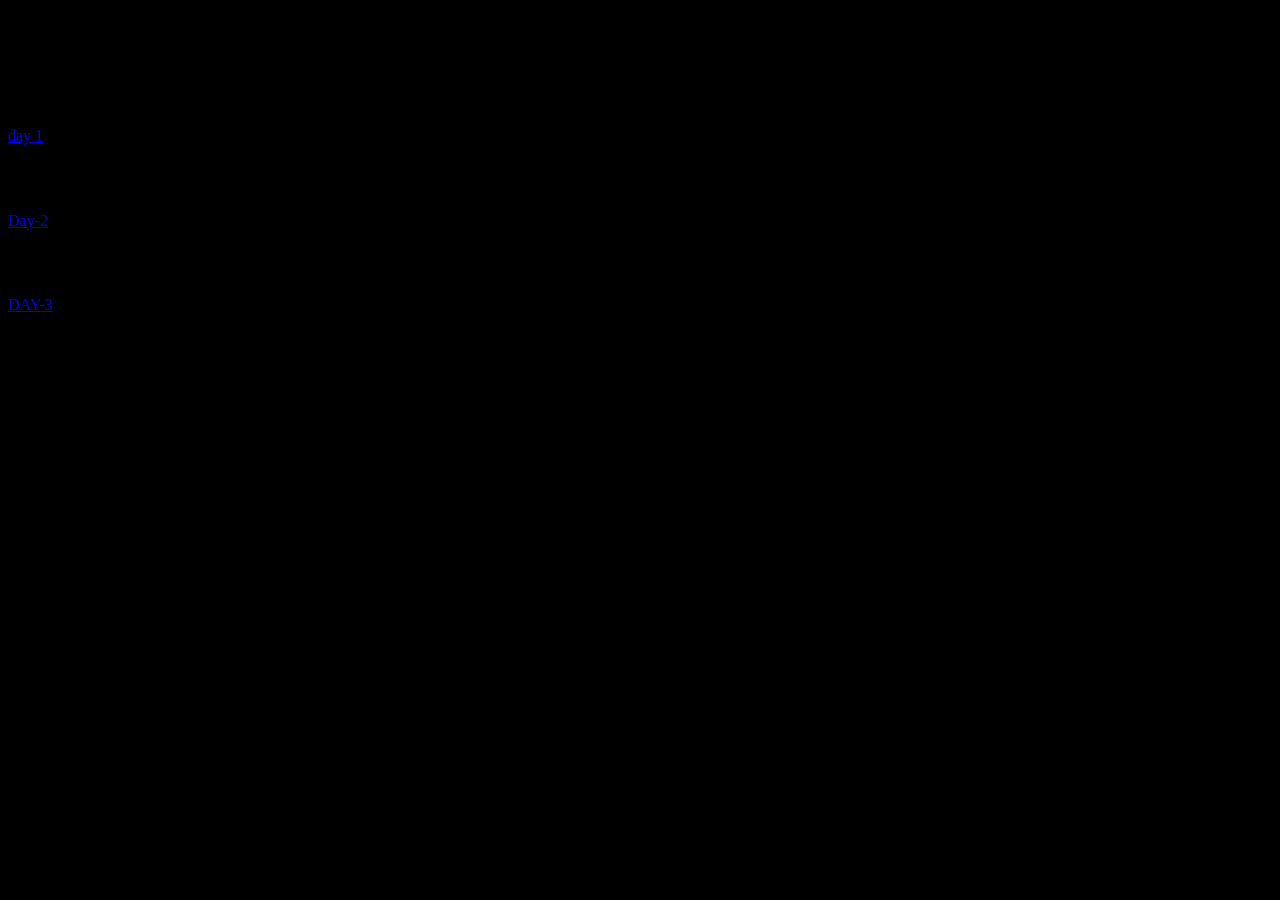
==== index.html @ 194633fd "index completed" ====
<!DOCTYPE html>
<html lang="en">
<head>
    <meta charset="UTF-8">
    <meta name="viewport" content="width=device-width, initial-scale=1.0">
    <title>Document</title>

    <style>
        body{

            background-color: black;
        }
    </style>
</head>
<body>
    <div class="all">

        <h1>All projects</h1>
        <section class="day-1">
            
            <h2>DAY-1 work</h2>

              <nav class="day-2-link">

        <a href="https://github.com/ronak01-tech/bca-practical/tree/main/bca-day-1">day 1</a>
        
    </nav>

        </section>

        
    
  

   <section class="day-2">
        <h2>DAY-2 Work</h2>

        <nav class="day-2-link">
            <a href="https://github.com/ronak01-tech/bca-practical/tree/main/day-2">Day-2</a>
            
        </nav>
    
        </section>


        <section class="day-3">

            <h2>DAY-2 Work</h2>

            <nav class="day-3-link">
                <a href="https://github.com/ronak01-tech/bca-practical/tree/main/day-3">DAY-3</a>

            </nav>

        </section>


        <section>
            <h2></h2>
            <nav></nav>
        </section>
        




     </div>
</body>
</html>
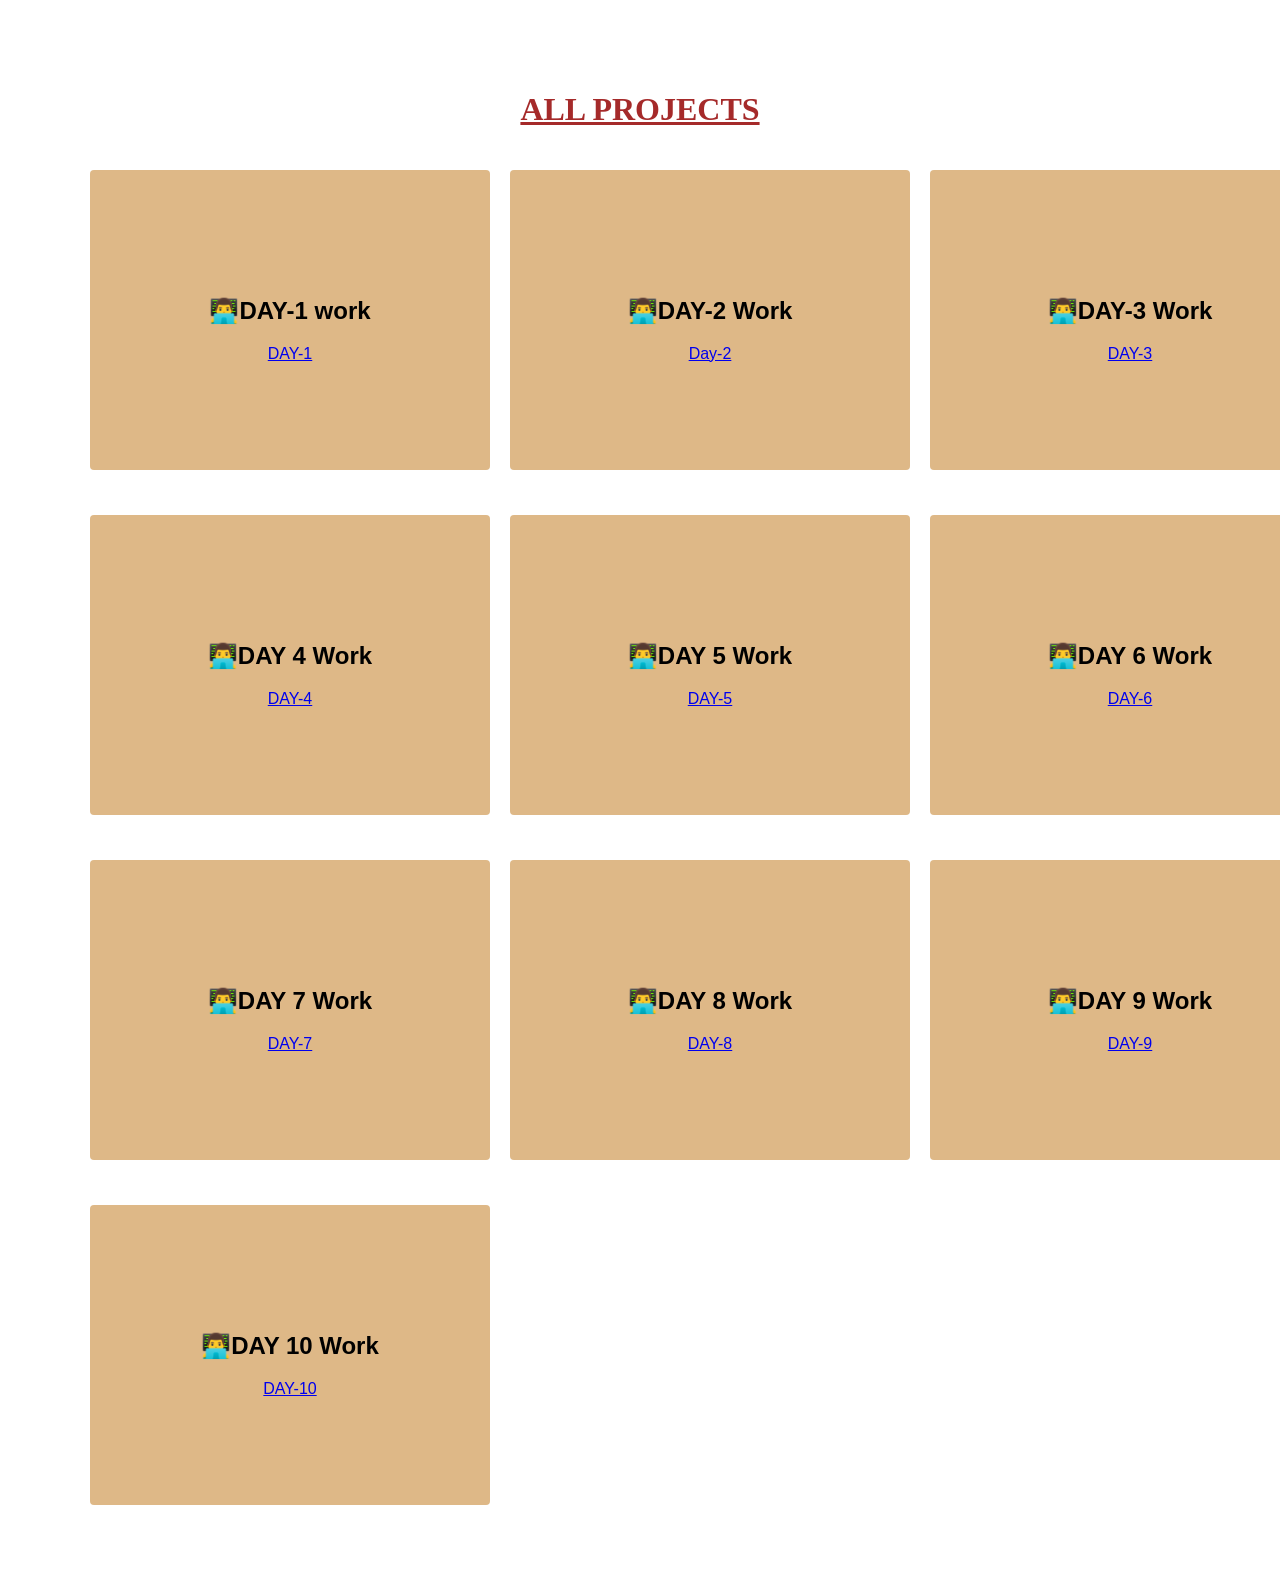
==== commit e9da0f98: "completed both readme and index" ====
--- a/index.html
+++ b/index.html
@@ -8,21 +8,183 @@
     <style>
         body{
 
-            background-color: black;
+            /* background-color: black; */
+            /* color:whitesmoke; */
+            padding: 30px;
+            margin: 40px;
+            
+
+        }
+
+        .day-1{
+
+            border-radius: 4px;
+            background-color: burlywood;
+            height: 300px;
+            width: 400px;
+            font-family: 'Franklin Gothic Medium', 'Arial Narrow', Arial, sans-serif;
+            text-align: center;
+            justify-content: center;
+            display: flex;
+            flex-direction:column;
+            
+            
+        }
+
+        .day-2{
+            border-radius: 4px;
+            background-color: burlywood;
+            height: 300px;
+            width: 400px;
+            font-family: 'Franklin Gothic Medium', 'Arial Narrow', Arial, sans-serif;
+            text-align: center;
+            display: flex;
+            flex-direction: column;
+            
+            justify-content: center;
+        }
+        .day-3{
+            border-radius: 4px;
+            background-color: burlywood;
+            height: 300px;
+            width: 400px;
+            font-family: 'Franklin Gothic Medium', 'Arial Narrow', Arial, sans-serif;
+            display: flex;
+            flex-direction: column;
+            /* margin-top: 25px; */
+            justify-content: center;
+            text-align: center;
+        }
+        .day-4{
+            border-radius: 4px;
+            background-color: burlywood;
+            height: 300px;
+            width: 400px;
+            font-family: 'Franklin Gothic Medium', 'Arial Narrow', Arial, sans-serif;
+            display: flex;
+            margin-top: 25px;
+            justify-content: center;
+            text-align: center;
+            flex-direction: column;
+        }
+
+        .day-5{
+            border-radius: 4px;
+            background-color: burlywood;
+            height: 300px;
+            width: 400px;
+            font-family: 'Franklin Gothic Medium', 'Arial Narrow', Arial, sans-serif;
+            display: flex;
+            text-align: center;
+            justify-content: center;
+            flex-direction: column;
+            margin-top: 25px;
+        }
+
+        .day-6{
+            border-radius: 4px;
+            background-color: burlywood;
+            height: 300px;
+            width: 400px;
+            font-family: 'Franklin Gothic Medium', 'Arial Narrow', Arial, sans-serif;
+            display: flex;
+            margin-top: 25px;
+            flex-direction: column;
+            text-align: center;
+            justify-content: center;
+
+        }
+
+        .day-7{
+
+            border-radius: 4px;
+            background-color: burlywood;
+            height: 300px;
+            width: 400px;
+            font-family: 'Franklin Gothic Medium', 'Arial Narrow', Arial, sans-serif;
+             display: flex;
+            margin-top: 25px;
+            flex-direction: column;
+            text-align: center;
+            justify-content: center;
+        }
+
+        .day-8{
+            border-radius: 4px;
+            background-color: burlywood;
+            height: 300px;
+            width: 400px;
+            font-family: 'Franklin Gothic Medium', 'Arial Narrow', Arial, sans-serif;
+             display: flex;
+            margin-top: 25px;
+            flex-direction: column;
+            text-align: center;
+            justify-content: center;
+        }
+
+        .day-9{
+            border-radius: 4px;
+            background-color: burlywood;
+            height: 300px;
+            width: 400px;
+            font-family: 'Franklin Gothic Medium', 'Arial Narrow', Arial, sans-serif;
+             display: flex;
+            margin-top: 25px;
+            flex-direction: column;
+            text-align: center;
+            justify-content: center;
+        }
+
+        .day-10{
+
+            border-radius: 4px;
+            background-color: burlywood;
+            height: 300px;
+            width: 400px;
+            font-family: 'Franklin Gothic Medium', 'Arial Narrow', Arial, sans-serif;
+            display: flex;
+            margin-top: 25px;
+            flex-direction: column;
+            text-align: center;
+            justify-content: center;
+        }
+
+        .all{
+            display: grid;
+            /* padding: 40px 7%; */
+            /* margin: 40px; */
+            grid-template-columns: repeat(3,1fr);
+            gap: 20px;
+            padding: 20px;
+        }
+        h1{
+            text-align: center;
+            font-size: xx-large;
+            font-weight: 900;
+            text-decoration: underline;
+            text-transform: uppercase;
+            color: brown;
+            background-color: ;
+            
         }
     </style>
 </head>
 <body>
+    <h1>All projects</h1>
+
+
     <div class="all">
 
-        <h1>All projects</h1>
+
+        <!-- day 1 -->
+
         <section class="day-1">
             
-            <h2>DAY-1 work</h2>
+            <h2>👨‍💻DAY-1 work</h2>
 
               <nav class="day-2-link">
 
-        <a href="https://github.com/ronak01-tech/bca-practical/tree/main/bca-day-1">day 1</a>
+        <a href="https://github.com/ronak01-tech/bca-practical/tree/main/bca-day-1" target="_blank">DAY-1</a>
         
     </nav>
 
@@ -30,40 +192,105 @@
 
         
     
-  
+  <!-- day 2 -->
 
    <section class="day-2">
-        <h2>DAY-2 Work</h2>
+        <h2>👨‍💻DAY-2 Work</h2>
 
         <nav class="day-2-link">
-            <a href="https://github.com/ronak01-tech/bca-practical/tree/main/day-2">Day-2</a>
+            <a href="https://github.com/ronak01-tech/bca-practical/tree/main/day-2" target="_blank">Day-2</a>
             
         </nav>
     
         </section>
 
 
+        <!-- day 3 -->
+
         <section class="day-3">
 
-            <h2>DAY-2 Work</h2>
+            <h2>👨‍💻DAY-3 Work</h2>
 
             <nav class="day-3-link">
-                <a href="https://github.com/ronak01-tech/bca-practical/tree/main/day-3">DAY-3</a>
+                <a href="https://github.com/ronak01-tech/bca-practical/tree/main/day-3" target="_blank">DAY-3</a>
 
             </nav>
 
         </section>
 
 
-        <section>
-            <h2></h2>
-            <nav></nav>
-        </section>
+
+        <!-- day 4 -->
+
+
+      <section class="day-4">
+        <h2>👨‍💻DAY 4 Work</h2>
+        <nav class="day-4-link">
+            <a href="https://github.com/ronak01-tech/bca-practical/tree/main/day-4" target="_blank">DAY-4</a>
+        </nav>
+      </section>
+
+
+
+
+      <!-- day 5 -->
+      <section class="day-5">
+        <h2>👨‍💻DAY 5 Work</h2>
+        <nav class="day-5-link">
+
+            <a href="https://github.com/ronak01-tech/bca-practical/tree/main/day-5" target="_blank">DAY-5</a>
         
-
-
-
-
+        </nav>
+      </section>
+
+
+      <!-- day 6 -->
+      <section class="day-6">
+        <h2>👨‍💻DAY 6 Work</h2>
+        <nav class="day-6-link">
+            <a href="https://github.com/ronak01-tech/bca-practical/tree/main/day-6" target="_blank">DAY-6</a>
+        </nav>
+      </section>
+
+
+
+      <!-- day 7 -->
+
+      <section class="day-7">
+        <h2>👨‍💻DAY 7 Work</h2>
+        <nav class="day-7-link">
+            <a href="https://github.com/ronak01-tech/bca-practical/tree/main/day-7">DAY-7</a>
+        </nav>
+      </section>
+
+
+      <!-- day 8 -->
+
+      <section class="day-8">
+        <h2>👨‍💻DAY 8 Work</h2>
+        <nav class="day-8-link">
+            <a href="https://github.com/ronak01-tech/bca-practical/tree/main/day-8">DAY-8</a>
+        </nav>
+      </section>
+
+
+      <!-- day 9 -->
+       <section class="day-9">
+        <h2>👨‍💻DAY 9 Work</h2>
+        <nav class="day-9-link">
+            <a href="https://github.com/ronak01-tech/bca-practical/tree/main/day-9">DAY-9</a>
+        </nav>
+       </section>
+
+
+<!-- day 10 -->
+
+<section class="day-10">
+    <h2>👨‍💻DAY 10 Work</h2>
+    <nav class="day-10-link">
+        <a href="https://github.com/ronak01-tech/bca-practical/tree/main/day-10">DAY-10</a>
+    </nav>
+</section>
      </div>
 </body>
 </html>
